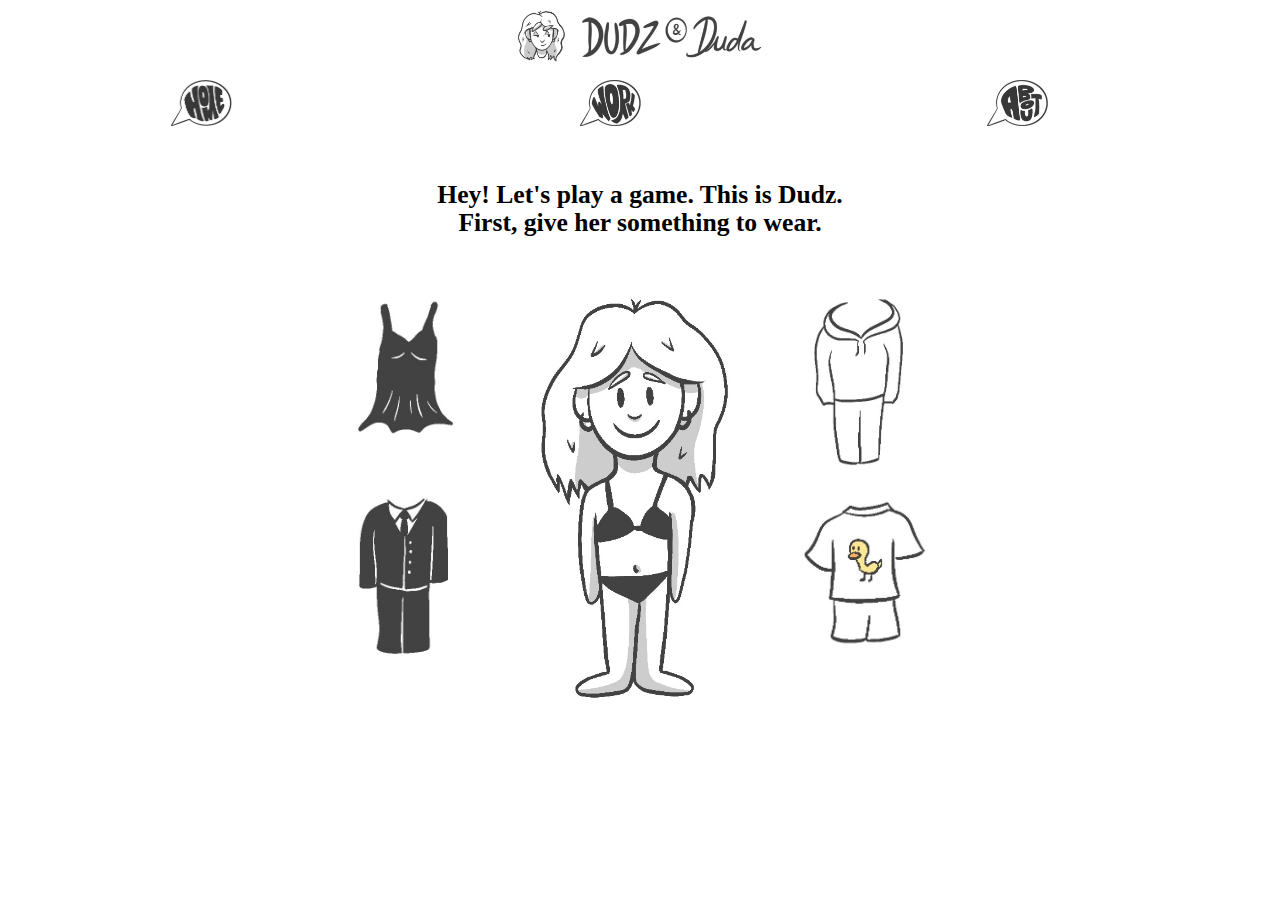
==== index.html @ a8b512f1 "first commit" ====
<!DOCTYPE html>
<html lang="en">

<head>
  <meta charset="UTF-8">
  <meta http-equiv="X-UA-Compatible" content="IE=edge">
  <meta name="viewport" content="width=device-width, initial-scale=1.0">
  <link rel="stylesheet" href="mystyle.css" />
  <title>DudzandDuda</title>

  <style>
    #dudzpato_img {
      display: none;
    }

    #dudzsweat_img {
      display: none;
    }

    #dudzfato_img {
      display: none;
    }

    #dudzvestido_img {
      display: none;
    }

    #text2 {
      display: none;
    }

    #text3 {
      display: none;
    }

    #images2 {
      display: none;
    }

    #images3 {
      display: none;
    }

    #images11 {
      display: none;
    }

    #cara_img {
      display: none;
    }
  </style>

</head>


<body>
  <nav class="navbar">
    <div class="logo-image" id="logo-image">
      <a href="index.html">
        <img src="res/Logo.JPG" class="logo_img">
      </a>
    </div>
    <div id="navbar_container">
      <ul class="navbar_menu" style="overflow: hidden; display: flex; justify-content:space-around;">
        <div class="inline-block" id="home-image">
          <a href="index.html">
            <img src="res/Home.JPG" class="home_img" onclick="back()">
          </a>
        </div>

        <div class="inline-block" id="work-image">
          <a href="work.html">
            <img src="res/Work.JPG" class="work_img">

          </a>
        </div>
        <div class="inline-block" id="about-image">
          <a href="about.html">
            <img src="res/About.JPG" class="about_img">
          </a>
        </div>
    </div>
  </nav>
  <div class"text" id="text">
    <div class"text" id="text1">
      <h2 id="p1" style="font-size:2vw;"> Hey! Let's play a game.
        This is Dudz. <p></p>First, give her something to wear.</h2>
    </div>





    <div class"text" id="text3">
      <h2 id="p3" style="font-size:2vw;"> Looks great!
        <p></p>Now, give her a job.
      </h2>
    </div>

    <div class"text" id="text2">
      <h2 id="p2" style="font-size:2vw;"> Nice fit! You're almost done.
        <p></p>Now, give her something to eat.
      </h2>
    </div>
  </div>




  <div class="Dudz" id="dudz-image">
    <img src="res/Dudz.JPG" class="dudz_img" id="dudz_img">
  </div>


  <div id="images1" style="position:relative">

    <div class="Fato" id="dudzfato-image">
      <img src="res/Dudzfato.JPG" class="dudzfato_img" id="dudzfato_img">
    </div>
    <div class="Vestido" id="dudzvestido-image">
      <img src="res/Dudzvestido.JPG" class="dudzvestido_img" id="dudzvestido_img">
    </div>
    <div class="Sweat" id="dudzsweat-image">
      <img src="res/Dudzsweat.JPG" class="dudzsweat_img" id="dudzsweat_img">
    </div>
    <div class="Pato" id="dudzpato-image">
      <img src="res/Dudzpato.JPG" class="dudzpato_img" id="dudzpato_img">
    </div>
  </div>
  <div class="Dudz" id="cara-image">
    <img src="res/Dudzcara.JPG" class="cara_img" id="cara_img">

  </div>




  <div id="images11" style="position:relative">
    <div class="Fato" id="dudzfato-image">
      <img src="res/Dudzfato.JPG" class="finalfato_img" id="dudzfato_img">
    </div>
    <div class="Vestido" id="dudzvestido-image">
      <img src="res/Dudzvestido.JPG" class="dudzvestido_img" id="finalvestido_img">
    </div>

    <div class="Sweat" id="dudzsweat-image">
      <img src="res/Dudzsweat.JPG" class="finalsweat_img" id="dudzsweat_img">
    </div>
    <div class="Pato" id="dudzpato-image">
      <img src="res/Dudzpato.JPG" class="finalpato_img" id="dudzpato_img">
    </div>
  </div>

  <div id="1_elementos">
    <div class="inline-block" id="vestido-image">
      <img src="res/vestido.jpg" class="vestido_img" onclick="showvestido()" draggable="true">
    </div>


    <div class="inline-block" id="sweat-image">
      <img src="res/sweat.jpg" class="sweat_img" onclick="showsweat()">
    </div>
    <div class="inline-block" id="fato-image">
      <img src="res/fato.jpg" class="fato_img" onclick="showfato()">
    </div>
    <div class="inline-block" id="pato-image">
      <img src="res/pato.jpg" class="pato_img" onclick="showpato()">
    </div>
  </div>
  </div>







  <div id="images2" style="position:relative">
    <div class="inline-block" id="sushi-image">
      <img src="res/sushi.jpg" class="sushi_img" onclick="showfinal()">
    </div>
    <div class="inline-block" id="noodle-image">
      <img src="res/noodle.jpg" class="noodle_img" onclick="showfinal()">
    </div>
    <div class="inline-block" id="batata-image">
      <img src="res/batata.jpg" class="batata_img" onclick="showfinal()">
    </div>
    <div class="inline-block" id="massa-image">
      <img src="res/massa.jpg" class="massa_img" onclick="showfinal()">
    </div>
    <div class="inline-block" id="kebab-image">
      <img src="res/kebab.jpg" class="kebab_img" onclick="showfinal()">
    </div>
    <div class="inline-block" id="pizza-image">
      <img src="res/pizza.jpg" class="pizza_img" onclick="showfinal()">
    </div>

  </div>




  <div id="images3" style="position:relative">
    <div class="inline-block" id="mail" href="mailto:medafbo@gmail.com">
      <a href="mailto:dudzanduda@gmail.com">
        <img src="res/Email.jpg" class="email_img">
    </div>

    <div class="inline-block" id="linkedin-image">
      <a href="https://www.linkedin.com/in/eduarda-borges-176471195/">
        <img src="res/Linkedin.jpg" class="back_img">
      </a>
    </div>
    <div class="inline-block" id="inst-image">
      <a href="https://www.instagram.com/dudzanduda/">
        <img src="res/Instagram.jpg" class="instagram_img">
      </a>
    </div>

    <div class="inline-block" id="beh-image">
      <a href="https://www.behance.net/eduardaborges3">
        <img src="res/Behance.jpg" class="behance_img">
      </a>
    </div>
  </div>






  <script src="script.js"></script>







</body>

</html>
---- mystyle.css ----
.logo_img {
  width: 20%;
  display: block;
  margin-left: auto;
  margin-right: auto;
}

.home_img {
  width: 15%;
  padding-left: 30%;
}

.work_img {
  width: 15%;
  padding-left: 30%;
}

.about_img {
  width: 15%;
  padding-left: 30%;
}


.sweat_img {
  width: 9%;
  left: 63%;
  position: relative;
  top: 100%;
}

.vestido_img {
  width: 9%;
  left: 27%;
  position: absolute;
}

.dudz_img {
  width: 15%;
  left: 42%;
  right: 50%;
  position: absolute;
  display: block;
}

.cara_img {
  width: 15%;
  left: 42%;
  right: 50%;
  position: relative;
  display: block;
}

.dudzfato_img {
  width: 15%;
  left: 42%;
  right: 50%;
  position: absolute;
}

.dudzvestido_img {
  width: 15%;
  left: 42%;
  right: 50%;
  position: absolute;
}

.dudzsweat_img {
  width: 15%;
  left: 42%;
  right: 50%;
  position: absolute;
}

.dudzpato_img {
  width: 15%;
  left: 42%;
  right: 50%;
  position: absolute;
}


.fato_img {
  width: 7%;
  position: absolute;
  left: 28%;
  padding-top: 2%;
}

.pato_img {
  width: 11%;
  position: absolute;
  left: 62%;
  padding-top: 2%;
}

.massa_img {
  width: 10%;
  left: 28%;
  top: 298%;
  position: absolute;


}

.pizza_img {
  width: 9%;
  position: absolute;
  left: 28%;
  top: 2%;



}

.kebab_img {
  width: 8%;
  top: 285%;
  left: 64%;
  position: absolute;


}

.batata_img {
  width: 8%;
  left: 24%;
  top: 132%;
  position: absolute;

}

.sushi_img {
  width: 10%;
  left: 63%;
  position: relative;
  padding-top: 2%;

}

.noodle_img {
  width: 9%;
  left: 66%;
  top: 120%;
  position: absolute;


}



#text {
  text-align: center;
  width: 100%;
  line-height: 20%;
  position: relative;
  top: 50%;
  font-family: Ruda;
  padding-bottom: 4%;
  padding-top: 2%;
}

.back_img {
  width: 11%;
  left: 60%;
  position: absolute;
  top: -60%;
}

.behance_img {
  width: 11%;
  position: absolute;
  left: 60%;
  top: 2%;
  padding-top: 2%;
}

.email_img {
  width: 11%;
  left: 27%;
  position: absolute;
  top: -60%;
}

.instagram_img {
  width: 11%;
  position: relative;
  left: 27%;
  top: 98%;
  padding-top: 2.5%;
}
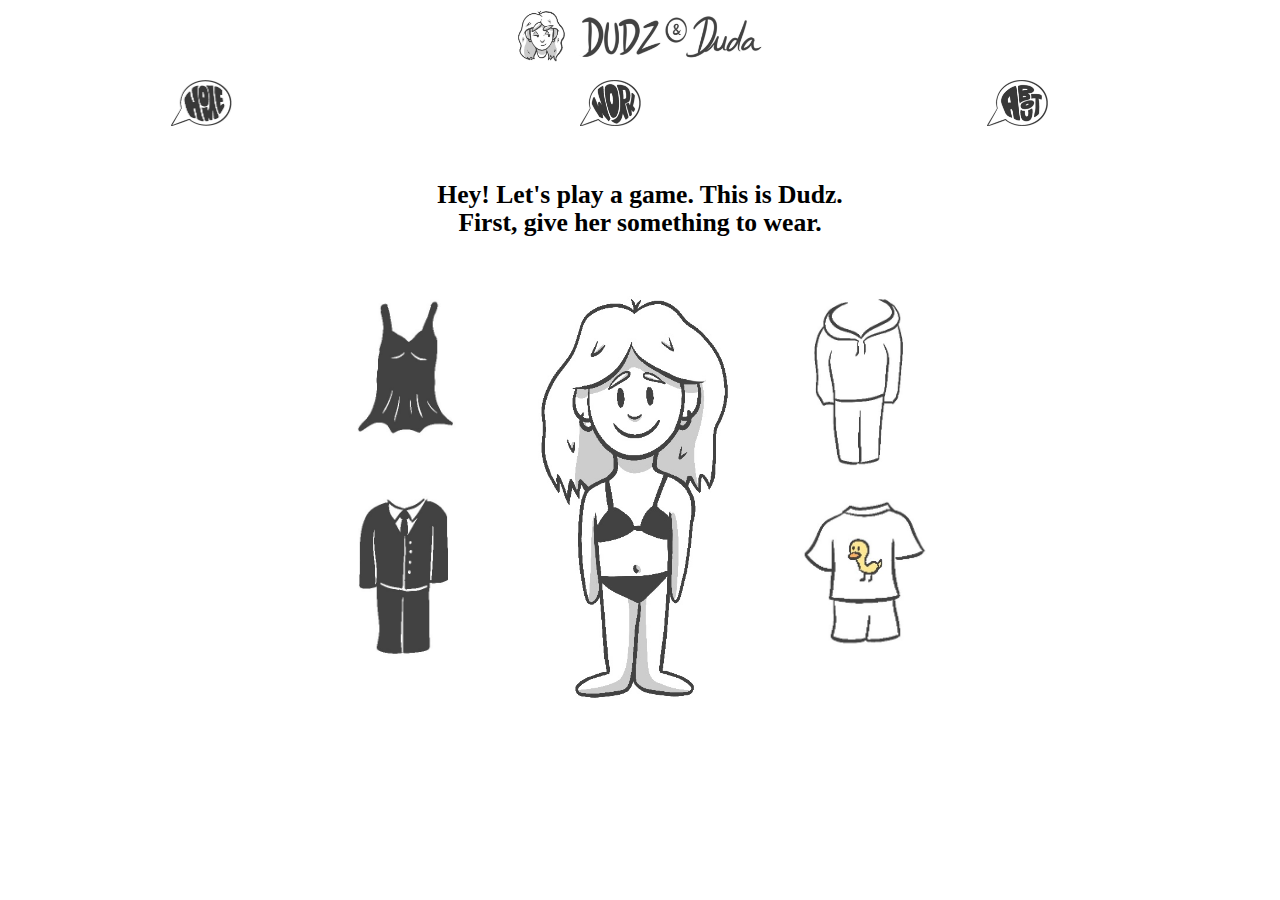
==== commit fb45fe9d: "first commit" ====
--- a/index.html
+++ b/index.html
@@ -128,7 +128,7 @@
     </div>
   </div>
   <div class="Dudz" id="cara-image">
-    <img src="res/Dudzcara.JPG" class="cara_img" id="cara_img">
+    <img src="res/Dudzcara.jpg" class="cara_img" id="cara_img">
 
   </div>
 
